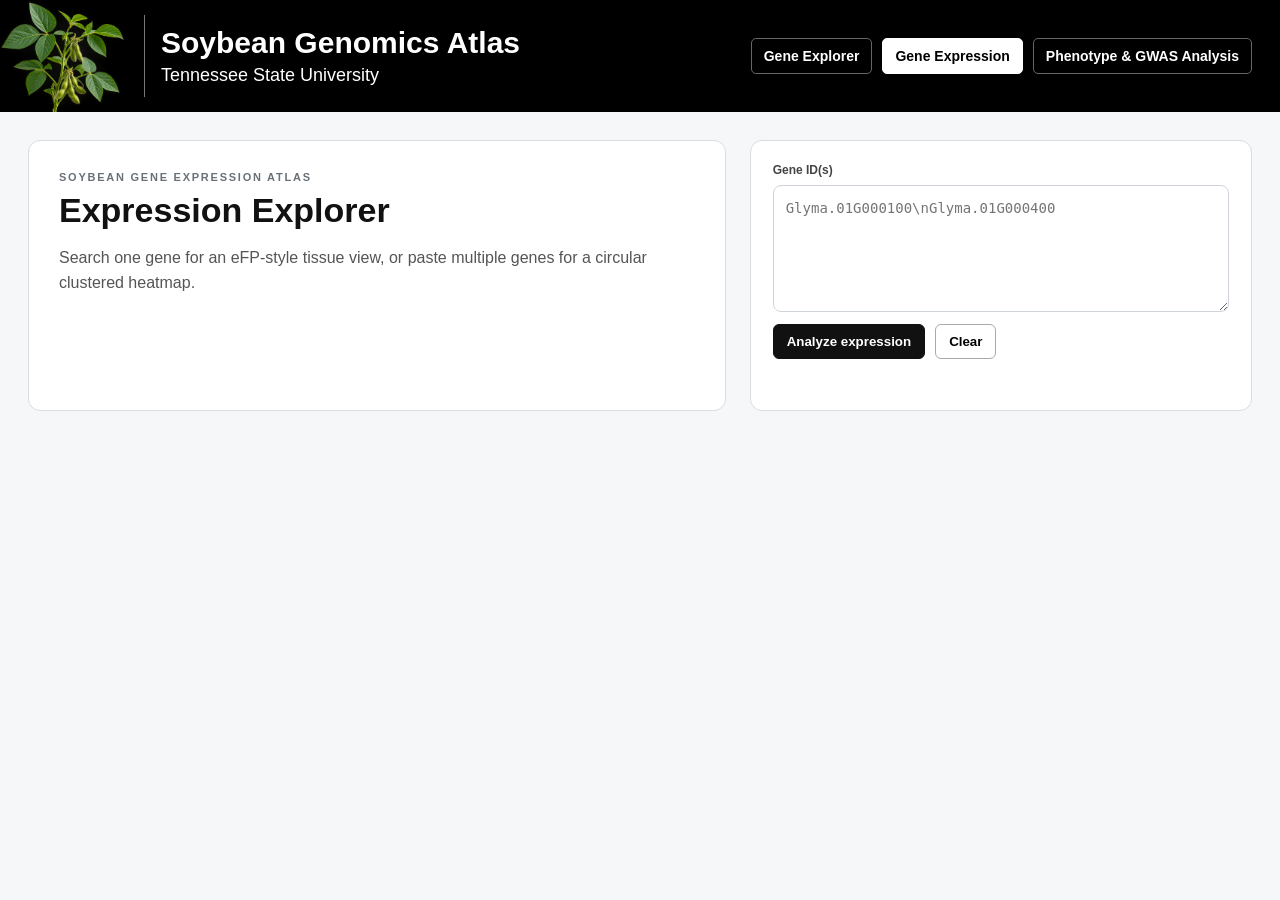
==== gene-expression.html @ 4cc7fa7a "Update Gene Expression eFP with Libault RNA-seq data" ====
<!doctype html>
<html lang="en">
<head>
  <meta charset="utf-8">
  <meta name="viewport" content="width=device-width, initial-scale=1">
  <title>Gene Expression | Soybean Genomics Atlas</title>
  <link rel="stylesheet" href="css/style.css">
  <link rel="stylesheet" href="css/gene-expression.css">
</head>
<body>
<header class="site-header ge-header">
  <div class="header-plant"><img src="images/soybean-real-plant.png" alt="Soybean plant"></div>
  <div class="header-divider" aria-hidden="true"></div>
  <div class="header-text">
    <h1 class="header-title">Soybean Genomics Atlas</h1>
    <p class="header-university">Tennessee State University</p>
  </div>
  <nav class="header-nav" aria-label="Atlas navigation">
    <a href="index.html">Gene Explorer</a>
    <a href="gene-expression.html" class="active">Gene Expression</a>
    <a href="phenotype-analysis.html">Phenotype &amp; GWAS Analysis</a>
  </nav>
</header>

<main class="ge-page">
  <section class="ge-hero">
    <div>
      <div class="ge-eyebrow">SOYBEAN GENE EXPRESSION ATLAS</div>
      <h1>Expression Explorer</h1>
      <p>Search one gene for an eFP-style tissue view, or paste multiple genes for a circular clustered heatmap.</p>
    </div>
    <div class="ge-search-card">
      <label for="geneInput">Gene ID(s)</label>
      <textarea id="geneInput" rows="5" spellcheck="false" placeholder="Glyma.01G000100\nGlyma.01G000400"></textarea>
      <div class="ge-search-row">
        <button id="analyzeGenes" class="ge-primary">Analyze expression</button>
        <button id="clearGenes" class="ge-secondary">Clear</button>
      </div>
      <div id="searchStatus" class="ge-status" role="status"></div>
    </div>
  </section>

  <section id="resultPanel" class="ge-panel" hidden>
    <div class="ge-toolbar">
      <div>
        <div class="ge-eyebrow">EXPRESSION VIEW</div>
        <h2 id="resultTitle">Gene expression</h2>
        <p id="resultSubtitle"></p>
      </div>
      <div class="ge-controls">
        <label>Series
          <select id="seriesSelect">
            <option value="tissue">Tissue Expression</option>
            <option value="root_hair">Root Hair Series</option>
            <option value="root_hair_reference">Root Hair Reference</option>
          </select>
        </label>
        <label id="transformWrap">Scale
          <select id="transformSelect">
            <option value="raw">TPM</option>
            <option value="log1p">log₂(TPM + 1)</option>
            <option value="zscore">Gene-wise Z-score</option>
          </select>
        </label>
      </div>
    </div>

    <div id="singleGeneView" class="single-view" hidden>
      <div class="efp-card">
        <div class="efp-card-head">
          <div><strong id="singleGeneId"></strong><span id="singleGeneAliases"></span></div>
          <div class="figure-actions">
            <button id="downloadEfpSvg">Download SVG</button>
            <button id="downloadEfpPng">Download PNG</button>
            <button id="downloadSingleCsv">Download CSV</button>
          </div>
        </div>
        <div id="efpSvgWrap" class="efp-svg-wrap"></div>
      </div>
    </div>

    <div id="multiGeneView" class="multi-view" hidden>
      <div class="heatmap-card">
        <div class="efp-card-head">
          <div><strong>Expression Heatmap</strong><span id="multiGeneMeta"></span></div>
          <div class="figure-actions">
            <button id="downloadHeatmapSvg">Download SVG</button>
            <button id="downloadHeatmapPng">Download PNG</button>
            <button id="downloadMultiCsv">Download CSV</button>
          </div>
        </div>
        <div id="heatmapWrap" class="heatmap-wrap"></div>
      </div>
    </div>

    <div id="missingPanel" class="ge-warning" hidden></div>

    <div class="ge-source-note">
      <strong>Source and attribution</strong>
      <p>eFP by R. Patel. Drawings by R. Patel. Data for Root Hair series from Complete Transcriptome of Soybean Root Hair Cell, a Single Cell Model, and its alteration in response to <em>Bradyrhizobium japonicum</em> infection: Libault, M., Farmer, A., Brechenmacher, L et al. (2010). Plant Physiol. 152, 541-552. All other data from An Integrated Transcriptome Atlas of the Crop Model <em>Glycine max</em>, and its use in Comparative Analyses in Plants: Libault, M., et al. (2010) The Plant Journal 63, 86-99. Data is mRNA-Seq derived data and all samples were sampled in triplicate.</p>
    </div>
  </section>
</main>

<script src="js/gene-expression.js"></script>
</body>
</html>
---- css/style.css ----
/* =========================================================
   GENE EXPLORER
   ========================================================= */

.gene-explorer {
  max-width: 1200px;
  margin: 45px auto;
  padding: 0 30px 60px;
}

.gene-explorer h2 {
  margin: 0;
  font-size: 32px;
}

.gene-description {
  margin-top: 8px;
  color: #666;
}

.gene-search {
  display: flex;
  gap: 12px;
  margin-top: 25px;
}

#geneInput {
  flex: 1;
  max-width: 600px;
  padding: 14px 16px;
  border: 1px solid #ccc;
  border-radius: 8px;
  font-size: 16px;
}

#geneSearchButton {
  padding: 14px 28px;
  border: none;
  border-radius: 8px;
  cursor: pointer;
  font-size: 16px;
}

.gene-message {
  margin-top: 15px;
  min-height: 24px;
}

.gene-results {
  margin-top: 25px;
}

.gene-info {
  padding: 25px;
  border: 1px solid #ddd;
  border-radius: 12px;
}

.gene-info h3 {
  margin-top: 0;
}

.info-grid {
  display: grid;
  grid-template-columns: repeat(5, 1fr);
  gap: 20px;
}

.info-grid div {
  display: flex;
  flex-direction: column;
  gap: 5px;
}

.info-grid span {
  font-size: 13px;
  color: #777;
}

.sequence-card {
  margin-top: 25px;
  border: 1px solid #ddd;
  border-radius: 12px;
  padding: 20px;
}

.sequence-header {
  display: flex;
  justify-content: space-between;
  align-items: center;
  gap: 15px;
}

.sequence-header h3 {
  margin: 0;
}

.sequence-meta {
  color: #777;
  font-size: 14px;
}

.sequence-box {
  margin-top: 15px;
  padding: 15px;
  background: #f6f6f6;
  border-radius: 8px;
  font-family: monospace;
  font-size: 13px;
  line-height: 1.6;
  white-space: pre-wrap;
  word-break: break-all;
  max-height: 300px;
  overflow-y: auto;
}

.copy-sequence {
  padding: 8px 14px;
  border: 1px solid #ccc;
  border-radius: 6px;
  cursor: pointer;
  background: white;
}

@media (max-width: 800px) {

  .info-grid {
    grid-template-columns: 1fr 1fr;
  }

  .gene-search {
    flex-direction: column;
  }

  #geneInput {
    max-width: none;
  }

}


/* =========================================================
   GENE EXPLORER - FASTA SEQUENCE DISPLAY
   ========================================================= */

.sequence-block {
  margin: 12px 0 28px 0;
}

.sequence-header {
  font-family: Arial, sans-serif;
  font-size: 15px;
  font-weight: 600;
  margin-bottom: 6px;
}

.sequence-box {
  width: 100%;
  max-width: 100%;
  box-sizing: border-box;
  background: #f7f9f7;
  border: 1px solid #cfd8cf;
  border-radius: 6px;
  padding: 14px 16px;
  overflow-x: hidden;
}

.sequence-box pre {
  margin: 0;
  white-space: pre-wrap;
  overflow-wrap: anywhere;
  word-break: break-word;
  font-family: "Courier New", Courier, monospace;
  font-size: 13px;
  line-height: 1.65;
  color: #222;
}

.fasta-header {
  color: #245c36;
  font-weight: bold;
  display: block;
  margin-bottom: 4px;
}

.copy-sequence-btn {
  margin-top: 7px;
  padding: 5px 11px;
  border: 1px solid #b8c7ba;
  border-radius: 4px;
  background: white;
  cursor: pointer;
  font-size: 12px;
}

.copy-sequence-btn:hover {
  background: #eef5ef;
}


/* ============================================================
   GENE EXPLORER SEQUENCE DISPLAY
   ============================================================ */

.sequence-box {
  white-space: pre-wrap;
  overflow-x: auto;
  overflow-y: auto;
  word-break: normal;
  overflow-wrap: normal;

  font-family:
    "Courier New",
    Courier,
    monospace;

  font-size: 13px;
  line-height: 1.65;

  max-height: 500px;

  padding: 16px;

  background: #f7f9f7;

  border: 1px solid #d8ded8;

  border-radius: 8px;

  letter-spacing: 0.02em;
}

.genomic-card {
  border: 2px solid #b8cdb8;
}

.genomic-region {
  margin: 10px 0 14px 0;

  padding: 10px 14px;

  background: #eef5ee;

  border-left: 4px solid #4d7654;

  border-radius: 5px;

  font-family:
    Arial,
    sans-serif;

  font-size: 14px;

  line-height: 1.5;
}

.genomic-sequence-box {
  max-height: 650px;

  font-size: 12px;

  line-height: 1.7;
}

.sequence-buttons {
  display: flex;
  gap: 8px;
  flex-wrap: wrap;
}

.sequence-buttons button {
  cursor: pointer;
}

.copy-sequence {
  cursor: pointer;
}

@media (max-width: 700px) {

  .sequence-box {
    font-size: 11px;
    padding: 12px;
  }

  .sequence-buttons {
    margin-top: 8px;
  }

}
---- css/gene-expression.css ----
:root {
  --ge-ink:#111111;
  --ge-muted:#5f6368;
  --ge-border:#d9dde2;
  --ge-panel:#ffffff;
  --ge-bg:#f6f7f8;
  --ge-accent:#6b8f3e;
  --ge-warn:#8a5a00;
}
*{box-sizing:border-box}
body{margin:0;background:var(--ge-bg);color:var(--ge-ink);font-family:Arial,Helvetica,sans-serif}
.site-header{width:100%;height:112px;background:#000;display:flex;align-items:center;overflow:hidden;margin:0;padding:0}
.header-plant{width:125px;height:112px;flex:0 0 125px;display:flex;align-items:center;justify-content:flex-start;overflow:visible}
.header-plant img{display:block;width:125px;height:112px;object-fit:contain;object-position:left center}
.header-divider{width:1px;height:82px;background:#777;flex:0 0 1px;margin-left:19px;margin-right:16px}
.header-text{color:#fff;margin:0;padding:0;line-height:1}
.header-title{margin:0;font-size:30px;line-height:1.1;font-weight:700;white-space:nowrap}
.header-university{margin:7px 0 0;font-size:18px;line-height:1.1;font-weight:400;white-space:nowrap}
.header-nav{margin-left:auto;margin-right:28px;display:flex;align-items:center;gap:10px;flex-wrap:wrap;justify-content:flex-end}
.header-nav a{color:#fff;text-decoration:none;font-size:14px;font-weight:600;padding:9px 12px;border:1px solid #666;border-radius:5px;white-space:nowrap}
.header-nav a:hover{background:#222;border-color:#fff}.header-nav a.active{background:#fff;color:#000;border-color:#fff}
.ge-page{max-width:1500px;margin:0 auto;padding:28px 28px 60px}
.ge-hero{display:grid;grid-template-columns:1.25fr .9fr;gap:24px;align-items:stretch;margin-bottom:22px}
.ge-hero>div:first-child,.ge-search-card,.ge-panel{background:#fff;border:1px solid var(--ge-border);border-radius:12px}
.ge-hero>div:first-child{padding:30px}
.ge-eyebrow{font-size:11px;letter-spacing:.16em;font-weight:700;color:#687078;text-transform:uppercase}
.ge-hero h1{font-size:34px;margin:8px 0 8px}.ge-hero p{color:#555;max-width:850px;line-height:1.55}
.ge-search-card{padding:22px;display:flex;flex-direction:column;justify-content:center}.ge-search-card label,.ge-controls label{font-size:12px;font-weight:700;color:#444}
#geneInput{margin-top:8px;width:100%;resize:vertical;border:1px solid #cfd4da;border-radius:8px;padding:12px;font:14px/1.45 ui-monospace,SFMono-Regular,Menlo,monospace;min-height:118px}
.ge-search-row{display:flex;gap:10px;margin-top:12px}.ge-search-row button,.figure-actions button{border:1px solid #aaa;background:#fff;border-radius:6px;padding:9px 13px;cursor:pointer;font-weight:600}.ge-primary{background:#111!important;color:#fff;border-color:#111!important}.ge-status{min-height:20px;margin-top:9px;color:#666;font-size:12px}
.ge-panel{padding:22px}.ge-toolbar{display:flex;justify-content:space-between;gap:20px;align-items:flex-end;border-bottom:1px solid #e2e5e8;padding-bottom:18px;margin-bottom:18px}.ge-toolbar h2{margin:5px 0;font-size:24px}.ge-toolbar p{margin:0;color:#666;font-size:13px}.ge-controls{display:flex;gap:12px}.ge-controls label{display:flex;flex-direction:column;gap:6px}.ge-controls select{min-width:175px;border:1px solid #cfd4da;border-radius:6px;padding:8px;background:#fff}
.efp-card,.heatmap-card{border:1px solid #e0e3e6;border-radius:10px;background:#fff;overflow:hidden}.efp-card-head{display:flex;justify-content:space-between;gap:14px;align-items:center;padding:13px 15px;border-bottom:1px solid #e3e6e8;background:#fafafa}.efp-card-head strong{font-size:14px}.efp-card-head span{display:block;color:#777;font-size:11px;margin-top:3px}.figure-actions{display:flex;gap:7px;flex-wrap:wrap}.figure-actions button{font-size:11px;padding:7px 10px}
.efp-svg-wrap{width:100%;min-height:650px;padding:12px;overflow:auto}.efp-svg{display:block;width:100%;min-width:900px;height:auto}
.heatmap-wrap{
  width:100%;
  min-height:520px;
  overflow:auto;
  padding:18px;
  background:#fff;
}

.expression-heatmap{
  width:100%;
  border-collapse:separate;
  border-spacing:1px;
  table-layout:fixed;
  font-family:Arial,Helvetica,sans-serif;
}

.expression-heatmap th,
.expression-heatmap td{
  padding:0;
}

.expression-heatmap thead th{
  position:sticky;
  top:0;
  z-index:3;
  height:115px;
  background:#fff;
  color:#222;
  font-size:11px;
  font-weight:600;
  vertical-align:bottom;
  border-bottom:1px solid #222;
}

.expression-heatmap thead th.condition{
  min-width:54px;
  writing-mode:vertical-rl;
  transform:rotate(180deg);
  text-align:left;
  padding:8px 5px;
}

.expression-heatmap th.gene-header{
  position:sticky;
  left:0;
  z-index:5;
  width:175px;
  min-width:175px;
  background:#fff;
  text-align:left;
  padding:8px 10px;
  border-right:1px solid #222;
}

.expression-heatmap tbody th.gene{
  position:sticky;
  left:0;
  z-index:2;
  width:175px;
  min-width:175px;
  background:#fff;
  color:#222;
  font-size:10px;
  font-weight:500;
  text-align:left;
  white-space:nowrap;
  overflow:hidden;
  text-overflow:ellipsis;
  padding:3px 10px;
  border-right:1px solid #ddd;
}

.expression-heatmap td.expression-cell{
  width:28px;
  min-width:28px;
  height:20px;
  border:0;
  cursor:default;
}

.expression-heatmap td.expression-cell:hover{
  outline:1px solid #222;
  outline-offset:-1px;
}

.expression-heatmap td.missing-cell{
  background:#eeeeee !important;
}

.heatmap-title{
  font-size:15px;
  font-weight:600;
  color:#222;
  margin:0 0 5px 0;
}

.heatmap-subtitle{
  font-size:11px;
  color:#666;
  margin:0 0 14px 0;
}

.heatmap-legend{
  display:flex;
  align-items:center;
  gap:10px;
  margin-top:16px;
  font-size:10px;
  color:#555;
}

.heatmap-legend-gradient{
  width:180px;
  height:11px;
  border:1px solid #ccc;
}

.heatmap-legend-label{
  white-space:nowrap;
}

@media(max-width:950px){
  .heatmap-wrap{
    min-height:450px;
    padding:10px;
  }

  .expression-heatmap th.gene-header,
  .expression-heatmap tbody th.gene{
    width:135px;
    min-width:135px;
  }

  .expression-heatmap td.expression-cell{
    width:22px;
    min-width:22px;
    height:17px;
  }
}
.ge-warning{margin-top:14px;border:1px solid #ead7a7;background:#fff9e8;color:#684900;border-radius:8px;padding:12px;font-size:12px}
.ge-source-note{margin-top:18px;padding:15px 16px;border-top:1px solid #ddd;color:#5b6065;font-size:11px;line-height:1.55}.ge-source-note strong{color:#25282b}.ge-source-note p{margin:6px 0 0}
@media(max-width:950px){.ge-hero{grid-template-columns:1fr}.ge-toolbar{flex-direction:column;align-items:stretch}.ge-controls{flex-wrap:wrap}.header-nav{display:none}.ge-page{padding:16px}.efp-svg-wrap{min-height:500px}}

/* =========================================================
   eFP Browser scientific dashboard
   ========================================================= */

.efp-browser-view{
  width:100%;
  background:#fff;
}

.efp-browser-view .efp-svg{
  display:block;
  width:100%;
  min-width:1100px;
  height:auto;
  background:#fff;
}

.efp-value-table-wrap{
  margin:0;
  border-top:1px solid #d9dde1;
  background:#fff;
  overflow-x:auto;
}

.efp-value-table-title{
  padding:14px 16px 10px;
  font-size:15px;
  font-weight:700;
  color:#20252a;
  border-bottom:1px solid #e2e5e8;
}

.efp-value-table{
  width:100%;
  border-collapse:collapse;
  font-family:Arial,Helvetica,sans-serif;
  font-size:12px;
}

.efp-value-table th{
  background:#f5f7f8;
  color:#333;
  font-weight:700;
  text-align:left;
  padding:9px 12px;
  border-bottom:1px solid #cfd4d8;
  white-space:nowrap;
}

.efp-value-table td{
  padding:8px 12px;
  border-bottom:1px solid #e7eaec;
  color:#333;
  white-space:nowrap;
}

.efp-value-table tbody tr:hover{
  background:#fafafa;
}

.efp-value-table td:not(:first-child),
.efp-value-table th:not(:first-child){
  text-align:right;
  font-variant-numeric:tabular-nums;
}

.single-view{
  margin-top:18px;
}

.single-view .efp-card{
  box-shadow:0 1px 3px rgba(0,0,0,.04);
}

.single-view .efp-card-head{
  background:#f7f9fa;
  padding:15px 18px;
}

.single-view .efp-card-head strong{
  font-size:17px;
  color:#172b3a;
}

.single-view .efp-card-head span{
  font-size:11px;
  color:#687078;
}

.efp-svg-wrap{
  padding:0;
  min-height:0;
  overflow-x:auto;
  overflow-y:hidden;
}

@media(max-width:1100px){
  .efp-browser-view .efp-svg{
    min-width:1000px;
  }
}

@media(max-width:700px){
  .efp-browser-view .efp-svg{
    min-width:900px;
  }

  .efp-value-table{
    min-width:700px;
  }
}
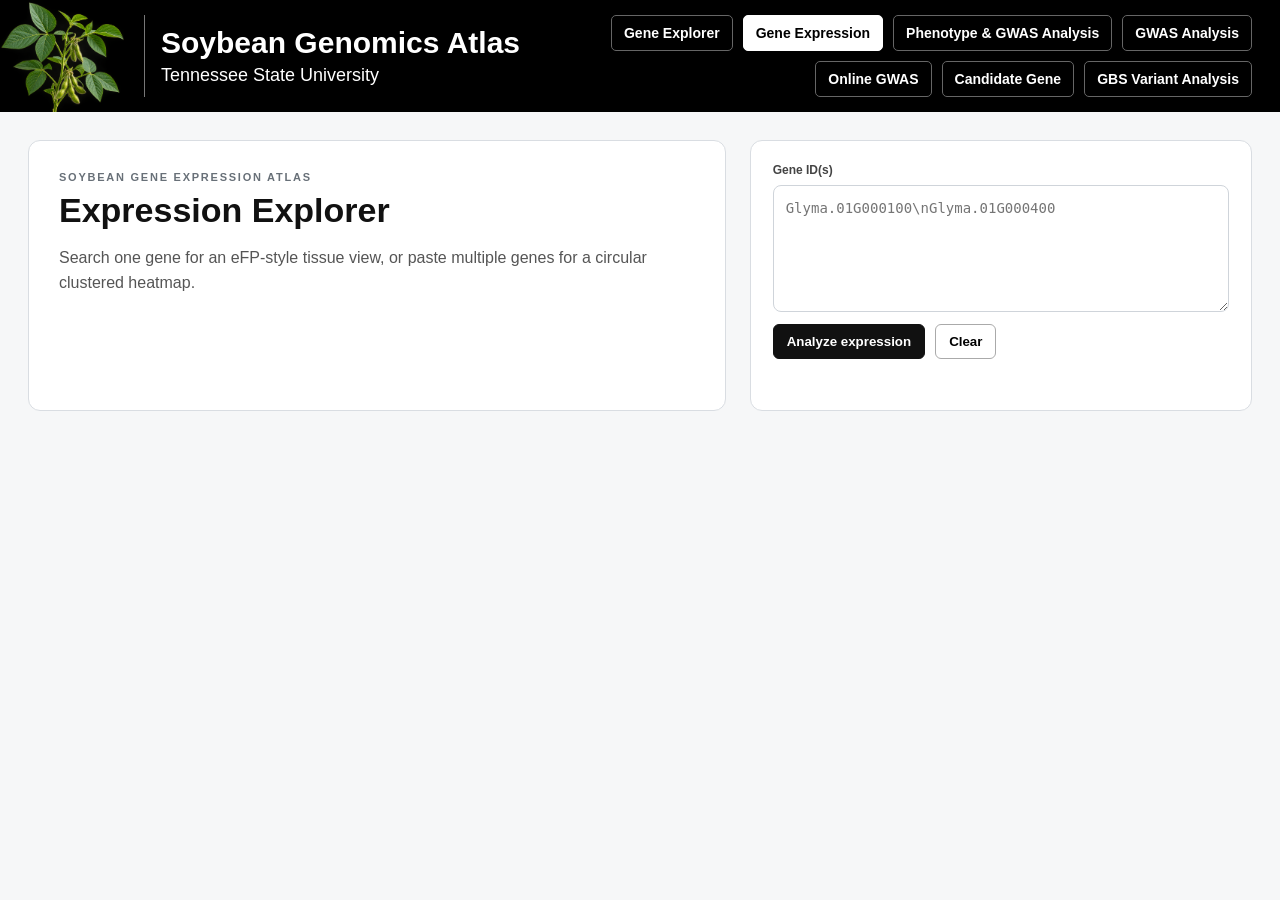
==== commit 1720deb6: "Add full navigation to Gene Expression page" ====
--- a/gene-expression.html
+++ b/gene-expression.html
@@ -19,6 +19,10 @@
     <a href="index.html">Gene Explorer</a>
     <a href="gene-expression.html" class="active">Gene Expression</a>
     <a href="phenotype-analysis.html">Phenotype &amp; GWAS Analysis</a>
+    <a href="gwas-analysis.html">GWAS Analysis</a>
+    <a href="online-gwas.html">Online GWAS</a>
+    <a href="candidate-gene.html">Candidate Gene</a>
+    <a href="gbs-variant-analysis.html">GBS Variant Analysis</a>
   </nav>
 </header>
 
